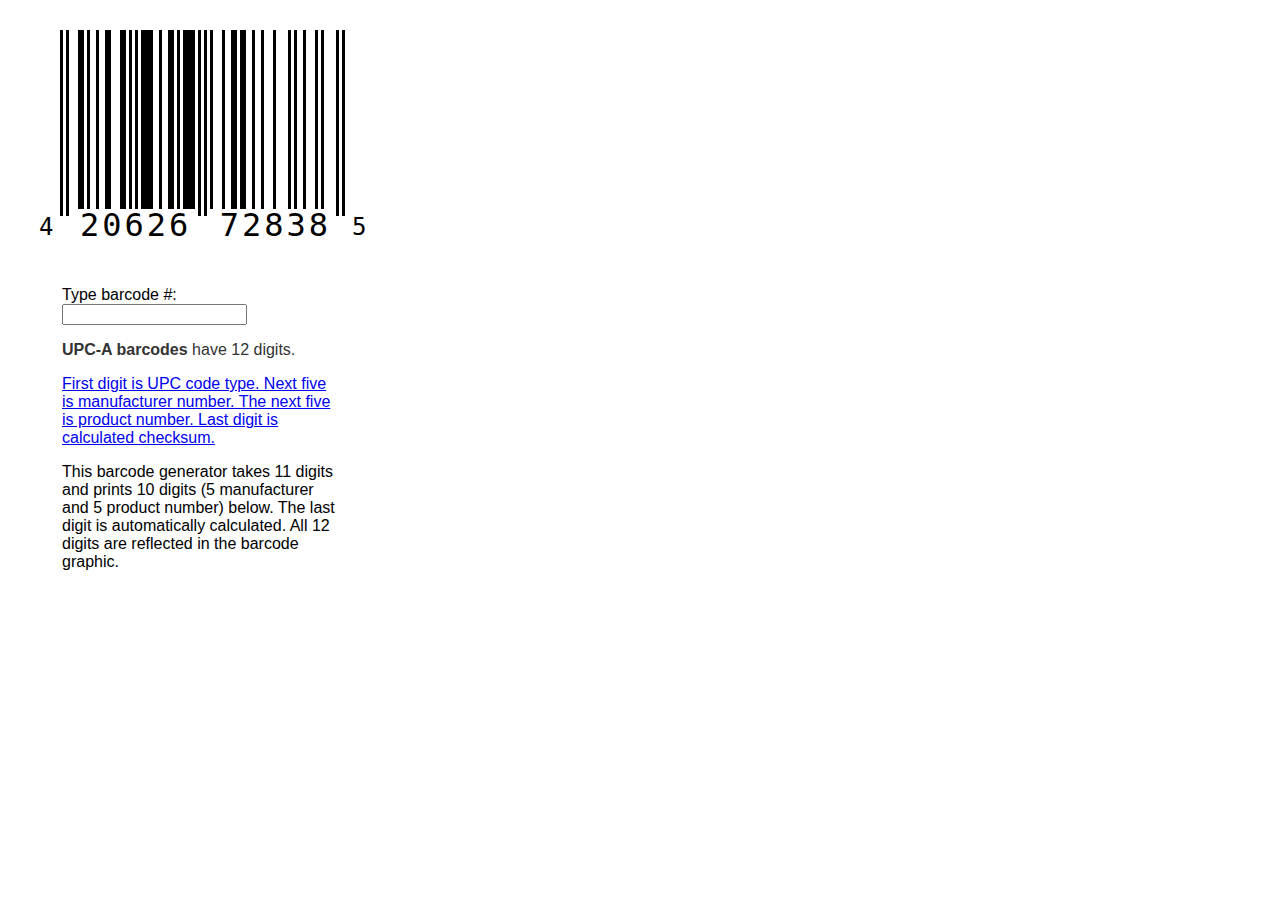
==== index.html @ c90b2450 "Modified to display leading number-system digit and trailing check-digit" ====
<!doctype html>
<html lang="en">
<head>
<meta charset="utf-8">
	<title>CSS Barcode</title>
	<link rel="stylesheet" href="./custom.css">
	<script type="text/javascript" src="https://ajax.googleapis.com/ajax/libs/jquery/1.7.2/jquery.js"></script>
	<script type="text/javascript" src="./barcodegen.js"></script>

			<script type="text/javascript">

			  var _gaq = _gaq || [];
			  _gaq.push(['_setAccount', 'UA-34781094-3']);
			  _gaq.push(['_trackPageview']);

			  (function() {
			    var ga = document.createElement('script'); ga.type = 'text/javascript'; ga.async = true;
			    ga.src = ('https:' == document.location.protocol ? 'https://ssl' : 'http://www') + '.google-analytics.com/ga.js';
			    var s = document.getElementsByTagName('script')[0]; s.parentNode.insertBefore(ga, s);
			  })();

			</script>

</head>
<body>
<div id="red-strike"></div>
<div id="upc-a">
<div id="upc-wrap">
<!-- the CSS structure is odd due to: http://stackoverflow.com/questions/5256533/a-space-between-inline-block-list-items -->
<!-- begin UPC -->
<div 
class="m e long"></div><div 
class="m o long"></div><div 
class="m e long"></div><!--
Quiet Zone
--><div class="l"><!-- 
begin L --><div 

	id="l1"><div

		class="m o"></div><div 
		class="m o"></div><div 
		class="m o"></div><div 
		class="m e"></div><div 
		class="m e"></div><div 
		class="m o"></div><div 
		class="m e"><!--

	--></div></div><div 
	id="l2"><div

		class="m o"></div><div 
		class="m o"></div><div 
		class="m e"></div><div 
		class="m o"></div><div 
		class="m o"></div><div 
		class="m e"></div><div 
		class="m e"><!--

	--></div></div><div 
	id="l3"><div
	
		class="m o"></div><div 
		class="m o"></div><div 
		class="m o"></div><div 
		class="m e"></div><div 
		class="m e"></div><div 
		class="m o"></div><div 
		class="m e"><!--

	--></div></div><div 
	id="l4"><div

		class="m o"></div><div 
		class="m e"></div><div 
		class="m o"></div><div 
		class="m e"></div><div 
		class="m e"></div><div 
		class="m e"></div><div 
		class="m e"><!--

	--></div></div><div 
	id="l5"><div

		class="m o"></div><div 
		class="m o"></div><div 
		class="m e"></div><div 
		class="m o"></div><div 
		class="m o"></div><div 
		class="m e"></div><div 
		class="m e"><!--

	--></div></div><div 
	id="l6"><div

		class="m o"></div><div 
		class="m e"></div><div 
		class="m o"></div><div 
		class="m e"></div><div 
		class="m e"></div><div 
		class="m e"></div><div 
		class="m e"><!--

end L -->
</div></div></div><!--
begin M
--><div 
class="m o long"></div><div 
class="m e long"></div><div 
class="m o long"></div><div 
class="m e long"></div><div 
class="m o long"></div><!--
end M
--><div class="r"><!-- 
begin R --><div 

	id="r1"><div

		class="m o"></div><div 
		class="m e"></div><div 
		class="m e"></div><div 
		class="m e"></div><div 
		class="m o"></div><div 
		class="m e"></div><div 
		class="m e"><!--

	--></div></div><div 
	id="r2"><div

		class="m o"></div><div 
		class="m o"></div><div 
		class="m e"></div><div 
		class="m o"></div><div 
		class="m o"></div><div 
		class="m e"></div><div 
		class="m e"><!--

	--></div></div><div 
	id="r3"><div

		class="m o"></div><div 
		class="m e"></div><div 
		class="m e"></div><div 
		class="m o"></div><div 
		class="m e"></div><div 
		class="m e"></div><div 
		class="m e"><!--

	--></div></div><div 
	id="r4"><div

		class="m o"></div><div 
		class="m e"></div><div 
		class="m e"></div><div 
		class="m e"></div><div 
		class="m e"></div><div 
		class="m o"></div><div 
		class="m e"><!--

	--></div></div><div 
	id="r5"><div

		class="m o"></div><div 
		class="m e"></div><div 
		class="m e"></div><div 
		class="m o"></div><div 
		class="m e"></div><div 
		class="m e"></div><div 
		class="m e"><!--

	--></div></div><div 
	id="r6"><div

		class="m o"></div><div 
		class="m e"></div><div 
		class="m o"></div><div 
		class="m e"></div><div 
		class="m e"></div><div 
		class="m e"></div><div 
		class="m e"><!--

end R 
--></div></div></div><!--
Quiet Zone
--><div 
class="m e long"></div><div 
class="m o long"></div><div 
class="m e long"></div>
<!-- end UPC -->		
</div><!-- end upc-wrap -->

<div id="number-system" class="digits">4</div>
<div id="l-digits" class="digits">20626</div>
<div id="r-digits" class="digits">72838</div>
<div id="check-digit" class="digits">5</div>
</div><!-- end upc-a -->

<div id="query">
	Type barcode #: <input id="barcodenum" type="text" name="barcodenum" maxlength="11" />

	<p class="instructions">
		<strong>UPC-A barcodes</strong> have 12 digits.
	</p>
	<p>
 		<a href="http://en.wikipedia.org/wiki/Universal_Product_Code">First digit is UPC code type. Next five is manufacturer number. The next five is product number. Last digit is calculated checksum.</a>
	</p>
	<p>
		This barcode generator takes 11 digits and prints 10 digits (5 manufacturer and 5 product number) below. The last digit is automatically calculated. All 12 digits are reflected in the barcode graphic.
	</p>
	<p id="result">
		You entered <span id="entered_bc">x</span>. The checksum digit was <span id="calc_check">y</span>. Your barcode above is encoded as <span id="all_digits">z</span>.
	</p>
</div>

</body>
</html>
---- custom.css ----
/* css barcode */
/* by rexfeng 2012 */

body {
	background-color: #fff;
	margin: 30px;
  padding: 0;
  color: #000;
  font-family: Helvetica, Arial;
}

#query {
	margin: 30px 30px 0 30px;
	padding: 2px;
	width: 280px;
}

#barcodenum {
}

.instructions {
	color: #333;
}

#upc-a {
	margin: 0 30px 0 30px; /* quiet zones on left & right (10px *3) */
    position: relative;
}

#upc-wrap {
	width: 285px; /* 95 *3 */
	height: 186px; /* 62 *3 */
}

.m { /* module 1px *3 width */
	width: 3px;
	height: 179px;  /* 186 / 244 * 235 = 179px */
	display: inline-block;
	vertical-align: top;
}

.long {
	height: 186px;
}

.o {
	background-color: #fff;
}

.e {
	background-color: #000;
}

.l {
	display: inline-block;
}

.r {
	display: inline-block;
}

.r .o.m {
	background-color: #000;
}

.r .e.m {
	background-color: #fff;
}

#l1, #l2, #l3, #l4, #l5, #l6 {
	display: inline-block;
}

#r1, #r2, #r3, #r4, #r5, #r6 {
	display: inline-block;
}

.digits {
	font-family: monospace, Courier;
	font-size: 2em;
	display: inline;
	position: relative;
	top: -10px;
	letter-spacing: 3px;
}

#l-digits {
	margin-left: 20px;
}

#r-digits {
	margin-left: 24px;
}

#number-system {
    position: absolute;
    top: 183px;
    left: -21px;
    font-size: 1.5em;
}

#check-digit {
    position: absolute;
    top: 183px;
    left: 292px;
    font-size: 1.5em;
}

#red-strike {
	width: 301px;	
	height: 3px;
	background-color: red;
	position: absolute;
	margin: 100px 30px 0 22px;
}
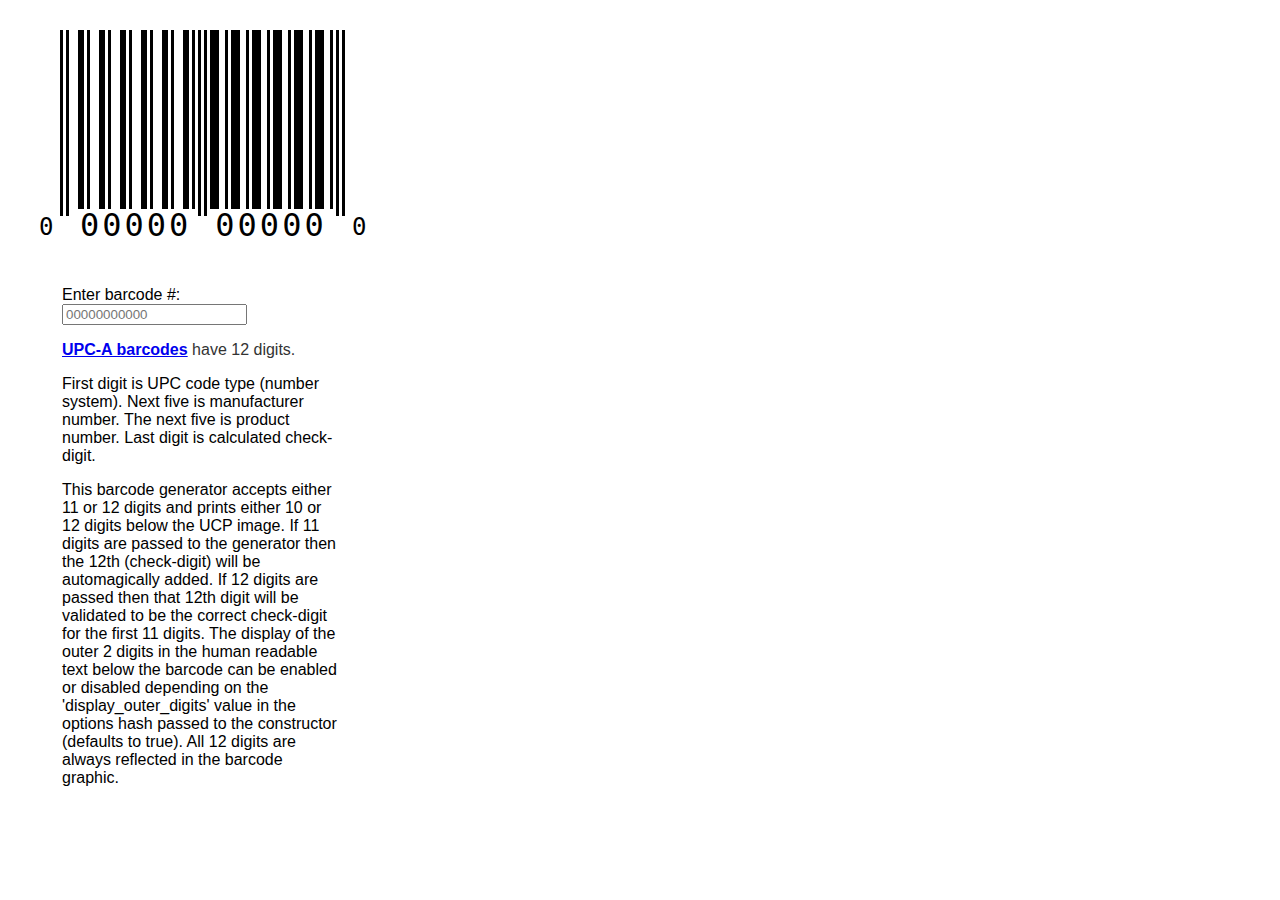
==== commit f23b5a95: "Refactored code to be easy to include in new projects" ====
--- a/index.html
+++ b/index.html
@@ -3,212 +3,39 @@
 <head>
 <meta charset="utf-8">
 	<title>CSS Barcode</title>
-	<link rel="stylesheet" href="./custom.css">
+  <link rel="stylesheet" href="barcode_gen_upc_a.css">
+  <link rel="stylesheet" href="index.css">
 	<script type="text/javascript" src="https://ajax.googleapis.com/ajax/libs/jquery/1.7.2/jquery.js"></script>
-	<script type="text/javascript" src="./barcodegen.js"></script>
-
-			<script type="text/javascript">
-
-			  var _gaq = _gaq || [];
-			  _gaq.push(['_setAccount', 'UA-34781094-3']);
-			  _gaq.push(['_trackPageview']);
-
-			  (function() {
-			    var ga = document.createElement('script'); ga.type = 'text/javascript'; ga.async = true;
-			    ga.src = ('https:' == document.location.protocol ? 'https://ssl' : 'http://www') + '.google-analytics.com/ga.js';
-			    var s = document.getElementsByTagName('script')[0]; s.parentNode.insertBefore(ga, s);
-			  })();
-
-			</script>
-
+  <script type="text/javascript" src="barcode_gen_upc_a.js"></script>
+	<script type="text/javascript" src="index.js"></script>
 </head>
 <body>
-<div id="red-strike"></div>
-<div id="upc-a">
-<div id="upc-wrap">
-<!-- the CSS structure is odd due to: http://stackoverflow.com/questions/5256533/a-space-between-inline-block-list-items -->
-<!-- begin UPC -->
-<div 
-class="m e long"></div><div 
-class="m o long"></div><div 
-class="m e long"></div><!--
-Quiet Zone
---><div class="l"><!-- 
-begin L --><div 
 
-	id="l1"><div
-
-		class="m o"></div><div 
-		class="m o"></div><div 
-		class="m o"></div><div 
-		class="m e"></div><div 
-		class="m e"></div><div 
-		class="m o"></div><div 
-		class="m e"><!--
-
-	--></div></div><div 
-	id="l2"><div
-
-		class="m o"></div><div 
-		class="m o"></div><div 
-		class="m e"></div><div 
-		class="m o"></div><div 
-		class="m o"></div><div 
-		class="m e"></div><div 
-		class="m e"><!--
-
-	--></div></div><div 
-	id="l3"><div
-	
-		class="m o"></div><div 
-		class="m o"></div><div 
-		class="m o"></div><div 
-		class="m e"></div><div 
-		class="m e"></div><div 
-		class="m o"></div><div 
-		class="m e"><!--
-
-	--></div></div><div 
-	id="l4"><div
-
-		class="m o"></div><div 
-		class="m e"></div><div 
-		class="m o"></div><div 
-		class="m e"></div><div 
-		class="m e"></div><div 
-		class="m e"></div><div 
-		class="m e"><!--
-
-	--></div></div><div 
-	id="l5"><div
-
-		class="m o"></div><div 
-		class="m o"></div><div 
-		class="m e"></div><div 
-		class="m o"></div><div 
-		class="m o"></div><div 
-		class="m e"></div><div 
-		class="m e"><!--
-
-	--></div></div><div 
-	id="l6"><div
-
-		class="m o"></div><div 
-		class="m e"></div><div 
-		class="m o"></div><div 
-		class="m e"></div><div 
-		class="m e"></div><div 
-		class="m e"></div><div 
-		class="m e"><!--
-
-end L -->
-</div></div></div><!--
-begin M
---><div 
-class="m o long"></div><div 
-class="m e long"></div><div 
-class="m o long"></div><div 
-class="m e long"></div><div 
-class="m o long"></div><!--
-end M
---><div class="r"><!-- 
-begin R --><div 
-
-	id="r1"><div
-
-		class="m o"></div><div 
-		class="m e"></div><div 
-		class="m e"></div><div 
-		class="m e"></div><div 
-		class="m o"></div><div 
-		class="m e"></div><div 
-		class="m e"><!--
-
-	--></div></div><div 
-	id="r2"><div
-
-		class="m o"></div><div 
-		class="m o"></div><div 
-		class="m e"></div><div 
-		class="m o"></div><div 
-		class="m o"></div><div 
-		class="m e"></div><div 
-		class="m e"><!--
-
-	--></div></div><div 
-	id="r3"><div
-
-		class="m o"></div><div 
-		class="m e"></div><div 
-		class="m e"></div><div 
-		class="m o"></div><div 
-		class="m e"></div><div 
-		class="m e"></div><div 
-		class="m e"><!--
-
-	--></div></div><div 
-	id="r4"><div
-
-		class="m o"></div><div 
-		class="m e"></div><div 
-		class="m e"></div><div 
-		class="m e"></div><div 
-		class="m e"></div><div 
-		class="m o"></div><div 
-		class="m e"><!--
-
-	--></div></div><div 
-	id="r5"><div
-
-		class="m o"></div><div 
-		class="m e"></div><div 
-		class="m e"></div><div 
-		class="m o"></div><div 
-		class="m e"></div><div 
-		class="m e"></div><div 
-		class="m e"><!--
-
-	--></div></div><div 
-	id="r6"><div
-
-		class="m o"></div><div 
-		class="m e"></div><div 
-		class="m o"></div><div 
-		class="m e"></div><div 
-		class="m e"></div><div 
-		class="m e"></div><div 
-		class="m e"><!--
-
-end R 
---></div></div></div><!--
-Quiet Zone
---><div 
-class="m e long"></div><div 
-class="m o long"></div><div 
-class="m e long"></div>
-<!-- end UPC -->		
-</div><!-- end upc-wrap -->
-
-<div id="number-system" class="digits">4</div>
-<div id="l-digits" class="digits">20626</div>
-<div id="r-digits" class="digits">72838</div>
-<div id="check-digit" class="digits">5</div>
-</div><!-- end upc-a -->
-
+<div id="upc-container"></div>
 <div id="query">
-	Type barcode #: <input id="barcodenum" type="text" name="barcodenum" maxlength="11" />
+	Enter barcode #: <input id="barcodenum" type="text" name="barcodenum" maxlength="12" placeholder="00000000000"/>
 
 	<p class="instructions">
-		<strong>UPC-A barcodes</strong> have 12 digits.
+    <a href="http://www.barcodeisland.com/upca.phtml"><strong>UPC-A barcodes</strong></a> have 12 digits.
 	</p>
 	<p>
- 		<a href="http://en.wikipedia.org/wiki/Universal_Product_Code">First digit is UPC code type. Next five is manufacturer number. The next five is product number. Last digit is calculated checksum.</a>
+ 		First digit is UPC code type (number system). Next five is manufacturer number. 
+    The next five is product number. Last digit is calculated check-digit.
 	</p>
 	<p>
-		This barcode generator takes 11 digits and prints 10 digits (5 manufacturer and 5 product number) below. The last digit is automatically calculated. All 12 digits are reflected in the barcode graphic.
+		This barcode generator accepts either 11 or 12 digits and prints either 10 
+    or 12 digits below the UCP image.  If 11 digits are passed to the generator
+    then the 12th (check-digit) will be automagically added.  If 12 digits are 
+    passed then that 12th digit will be validated to be the correct check-digit
+    for the first 11 digits.  The display of the outer 2 digits in the human 
+    readable text below the barcode can be enabled or disabled depending on the 
+    'display_outer_digits' value in the options hash passed to the constructor 
+    (defaults to true). All 12 digits are always reflected in the barcode graphic.
 	</p>
 	<p id="result">
-		You entered <span id="entered_bc">x</span>. The checksum digit was <span id="calc_check">y</span>. Your barcode above is encoded as <span id="all_digits">z</span>.
+		You entered <span id="entered_bc"></span>. 
+    The checksum digit was <span id="calc_check"></span>. 
+    Your barcode above is encoded as <span id="all_digits"></span>.
 	</p>
 </div>
 
--- a/barcode_gen_upc_a.css
+++ b/barcode_gen_upc_a.css
@@ -0,0 +1,96 @@
+/* css barcode */
+/* by rexfeng 2012 */
+
+#upc-a {
+    margin: 0 30px 0 30px; /* quiet zones on left & right (10px *3) */
+    position: relative;
+}
+
+#upc-wrap {
+    width: 285px; /* 95 *3 */
+    height: 186px; /* 62 *3 */
+}
+
+.m {
+    /* module 1px *3 width */
+    width: 3px;
+    height: 179px; /* 186 / 244 * 235 = 179px */
+    display: inline-block;
+    vertical-align: top;
+}
+
+.long {
+    height: 186px;
+}
+
+.o {
+    background-color: #fff;
+}
+
+.e {
+    background-color: #000;
+}
+
+.l {
+    display: inline-block;
+}
+
+.r {
+    display: inline-block;
+}
+
+.r .o.m {
+    background-color: #000;
+}
+
+.r .e.m {
+    background-color: #fff;
+}
+
+#l1, #l2, #l3, #l4, #l5, #l6 {
+    display: inline-block;
+}
+
+#r1, #r2, #r3, #r4, #r5, #r6 {
+    display: inline-block;
+}
+
+.digits {
+    font-family: monospace, Courier;
+    font-size: 2em;
+    display: inline;
+    position: relative;
+    top: -10px;
+    letter-spacing: 3px;
+}
+
+#l-digits {
+    margin-left: 20px;
+}
+
+#r-digits {
+    margin-left: 24px;
+}
+
+#number-system {
+    position: absolute;
+    top: 183px;
+    left: -21px;
+    font-size: 1.5em;
+}
+
+#check-digit {
+    position: absolute;
+    top: 183px;
+    left: 292px;
+    font-size: 1.5em;
+}
+
+#red-strike {
+    width: 285px;
+    height: 4px;
+    background-color: red;
+    position: absolute;
+    margin: 92px 0 0 0;
+    display: none;
+}
--- a/index.css
+++ b/index.css
@@ -0,0 +1,25 @@
+body {
+    background-color: #fff;
+    margin: 30px;
+    padding: 0;
+    color: #000;
+    font-family: Helvetica, Arial;
+}
+
+#upc-container {
+    width: 345px;
+}
+
+#query {
+    margin: 30px 30px 0 30px;
+    padding: 2px;
+    width: 280px;
+}
+
+.instructions {
+    color: #333;
+}
+
+#result {
+    display: none;
+}
